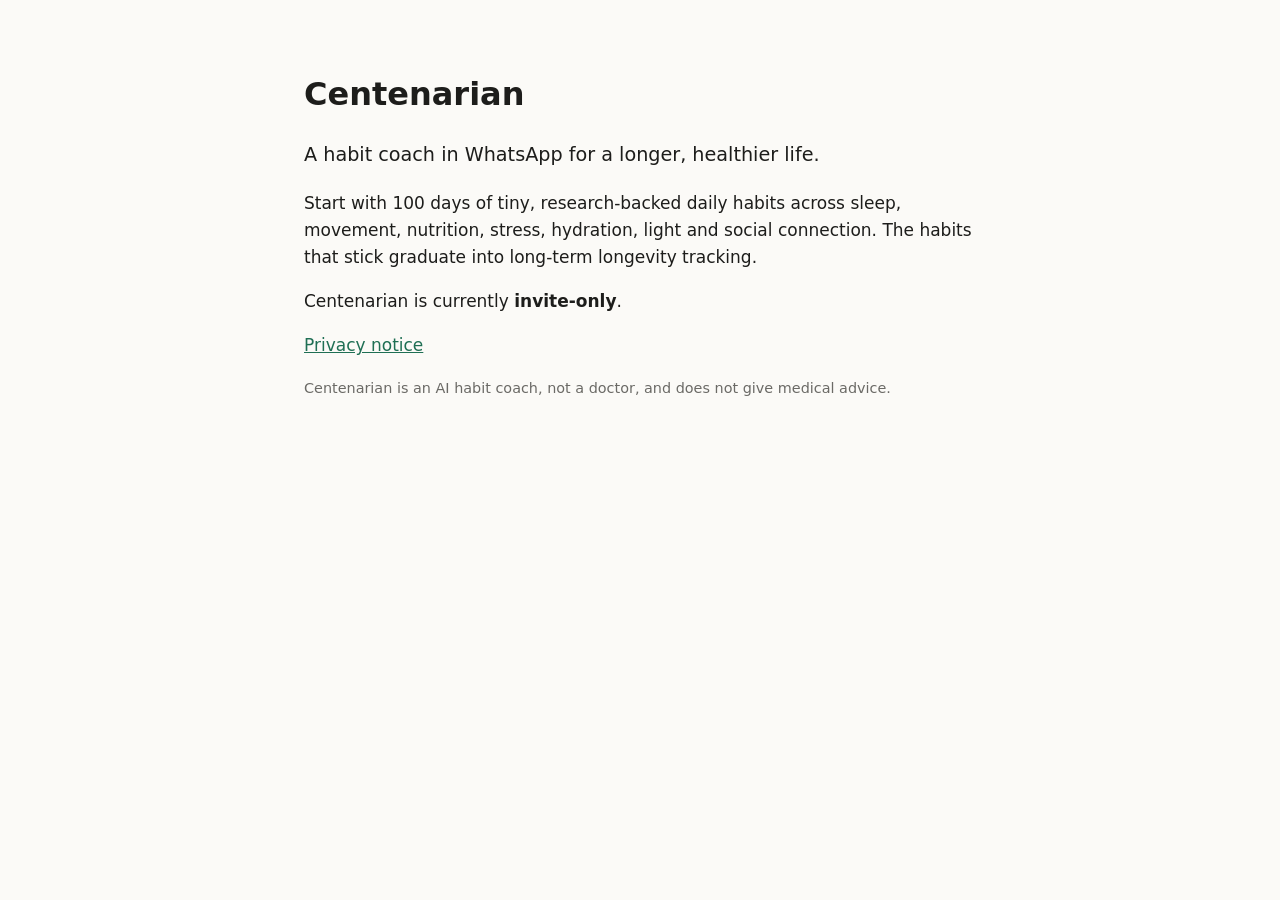
==== index.html @ 575b8199 "Add centenarian.in website: home page and privacy notice v0.1 (T004 re-scope) Co-Authored-By: Claude" ====
<!doctype html>
<html lang="en">
<head>
  <meta charset="utf-8">
  <meta name="viewport" content="width=device-width, initial-scale=1">
  <title>Centenarian</title>
  <meta name="description" content="A WhatsApp habit coach for a longer, healthier life.">
  <link rel="stylesheet" href="style.css">
</head>
<body>
<main>
  <h1>Centenarian</h1>
  <p class="lead">A habit coach in WhatsApp for a longer, healthier life.</p>
  <p>Start with 100 days of tiny, research-backed daily habits across sleep, movement, nutrition,
  stress, hydration, light and social connection. The habits that stick graduate into long-term
  longevity tracking.</p>
  <p>Centenarian is currently <strong>invite-only</strong>.</p>
  <p><a href="privacy.html">Privacy notice</a></p>
  <p class="meta">Centenarian is an AI habit coach, not a doctor, and does not give medical advice.</p>
</main>
</body>
</html>
---- style.css ----
:root {
  --bg: #fbfaf7;
  --text: #1d1d1b;
  --muted: #6b6a66;
  --link: #1f6f54;
}
@media (prefers-color-scheme: dark) {
  :root {
    --bg: #161615;
    --text: #ecebe7;
    --muted: #a3a29d;
    --link: #6fcfa6;
  }
}
body {
  margin: 0;
  background: var(--bg);
  color: var(--text);
  font: 17px/1.6 system-ui, -apple-system, "Segoe UI", Roboto, sans-serif;
}
main {
  max-width: 42rem;
  margin: 0 auto;
  padding: 3rem 1rem 4rem;
}
h1 { font-size: 2rem; margin-bottom: 0.25rem; }
h2 { font-size: 1.2rem; margin-top: 2rem; }
.lead { font-size: 1.2rem; }
.meta { color: var(--muted); font-size: 0.9rem; }
a { color: var(--link); }
li { margin-bottom: 0.4rem; }
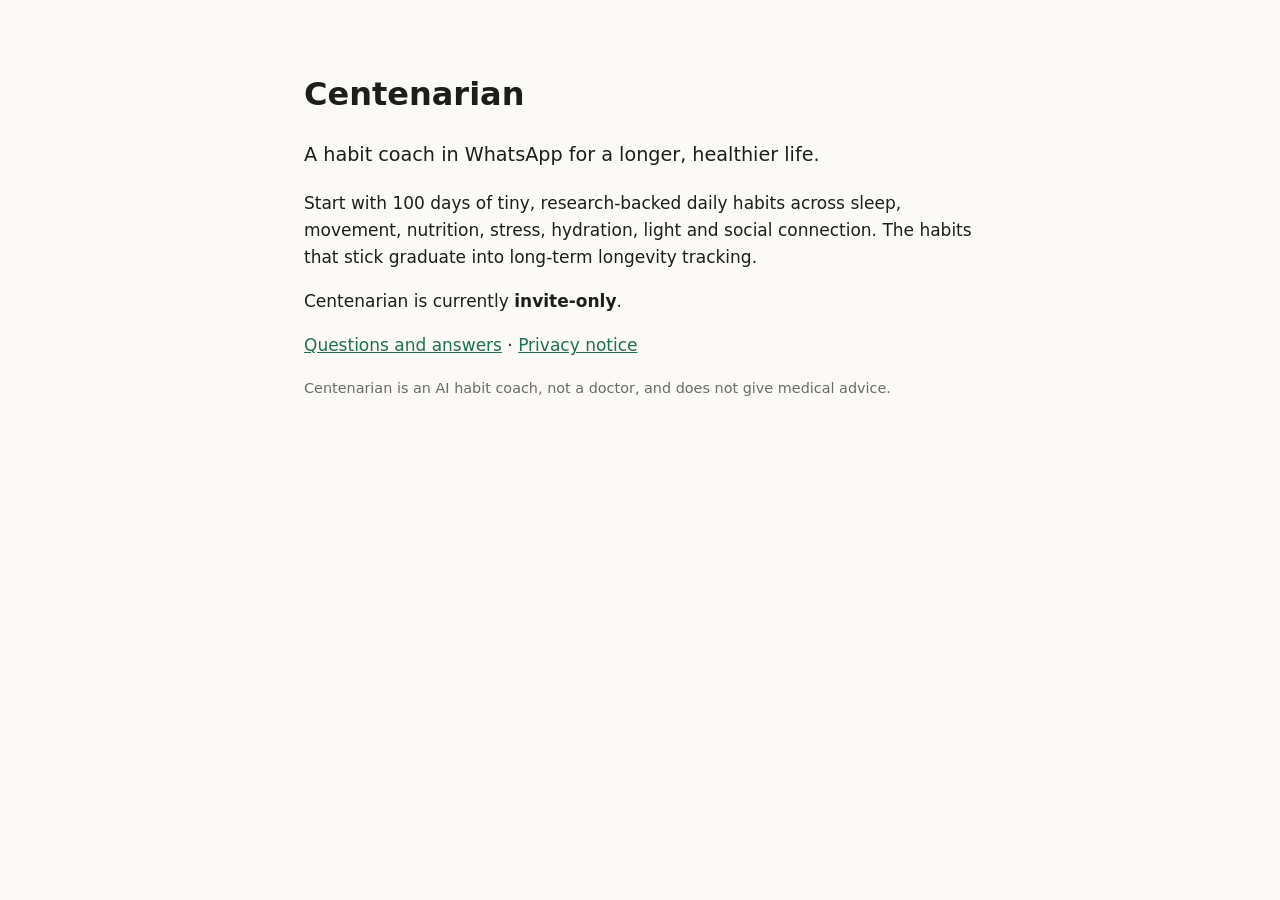
==== commit 5b27f545: "FAQ page, and privacy notice v0.4 (one consent for everything; the longevity scorecard; the app) Co-" ====
--- a/index.html
+++ b/index.html
@@ -15,7 +15,7 @@
   stress, hydration, light and social connection. The habits that stick graduate into long-term
   longevity tracking.</p>
   <p>Centenarian is currently <strong>invite-only</strong>.</p>
-  <p><a href="privacy.html">Privacy notice</a></p>
+  <p><a href="faq.html">Questions and answers</a> · <a href="privacy.html">Privacy notice</a></p>
   <p class="meta">Centenarian is an AI habit coach, not a doctor, and does not give medical advice.</p>
 </main>
 </body>
--- a/style.css
+++ b/style.css
@@ -25,6 +25,8 @@
 }
 h1 { font-size: 2rem; margin-bottom: 0.25rem; }
 h2 { font-size: 1.2rem; margin-top: 2rem; }
+h3 { font-size: 1.05rem; margin: 1.4rem 0 0.2rem; }
+h3 + p { margin-top: 0; }
 .lead { font-size: 1.2rem; }
 .meta { color: var(--muted); font-size: 0.9rem; }
 a { color: var(--link); }
